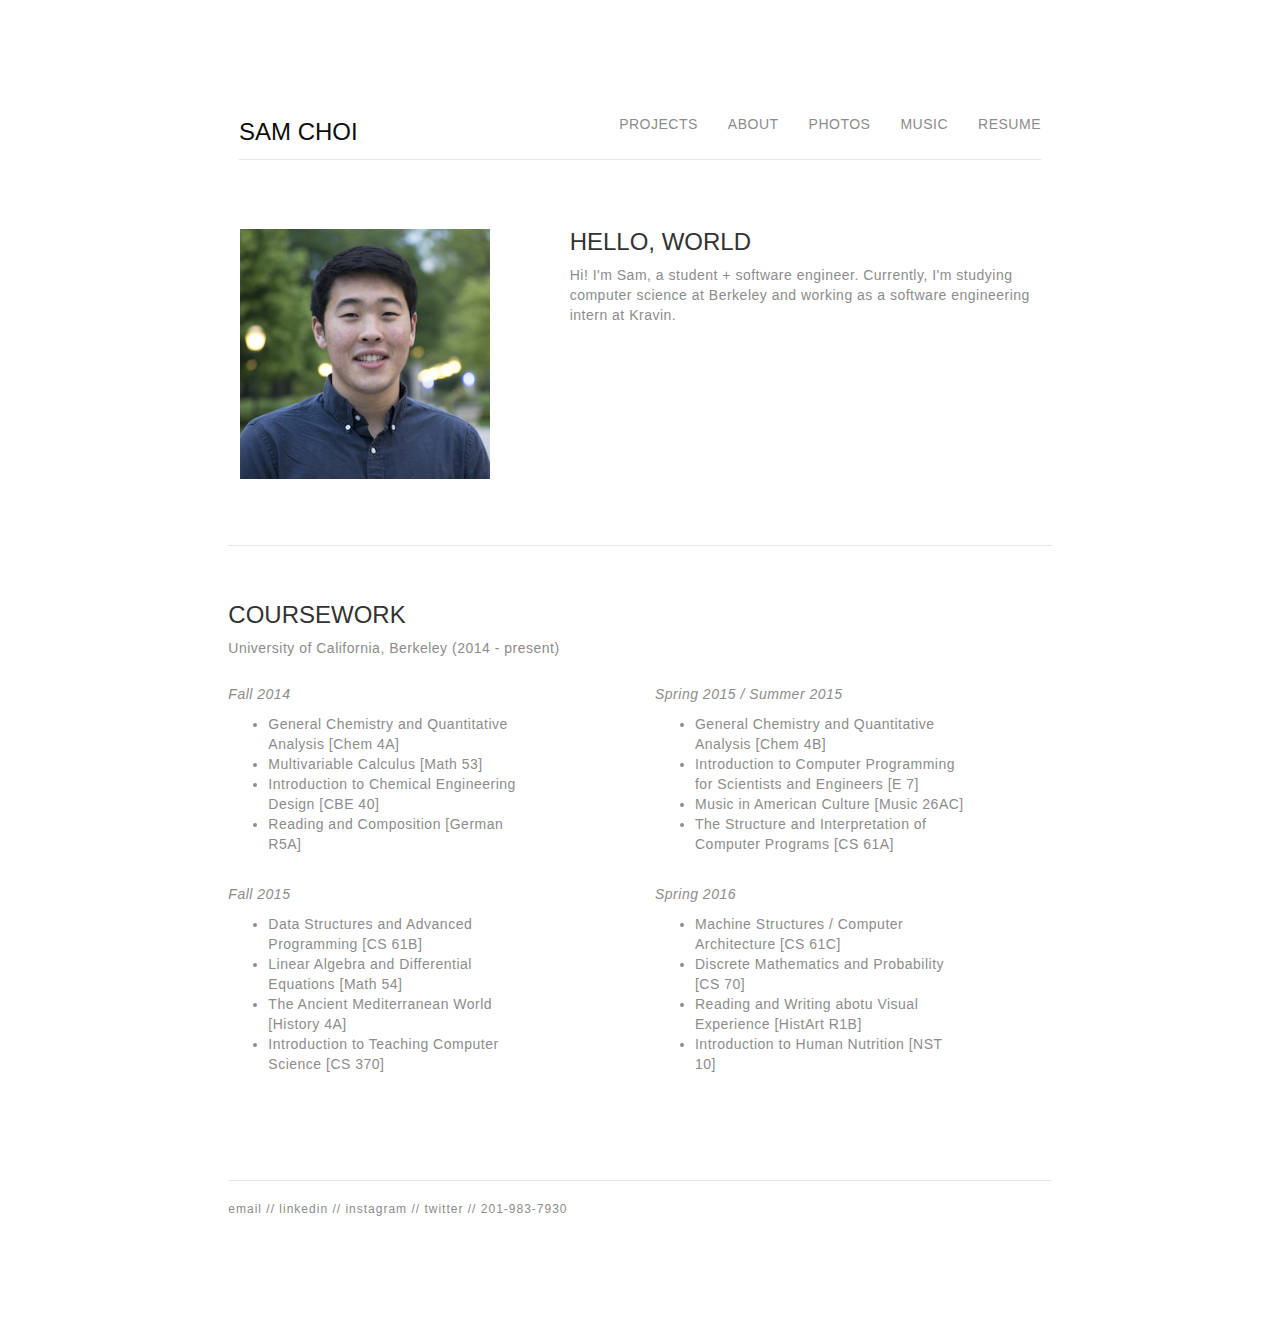
==== about.html @ b7d239d1 "Adding all existing files for samchoi.org" ====
<!DOCTYPE html>

<!-- HTML file for personal website.
Created by Sam Choi.
Last Update: 6-2-16 -->

<html lang="en">
    <head>
        <title>Sam Choi</title>
        <!--    Icon    -->
        <link rel="icon" href="images/homie.ico">
        <!--    CSS    -->
    	<link rel="stylesheet" href="css/style.css"/>
        <link rel="stylesheet" href="css/bootstrap-responsive.min.css"/>
        <link rel="stylesheet" href="css/bootstrap.min.css"/>
    </head>
    <body>
        <br><br><br><br>
        <!--    Navigation Bar    -->
        <nav class="navbar navbar-default" role="navigation">
            <div class="container-fluid">
                <div class = "row">
                    <div class="col-md-1">
                    </div>
                    <div class="col-md-10">
                        <div class="navbar-header" id="name">
                            <a href="./index.html"><h3>SAM CHOI</h3></a>
                        </div>
                        <ul class="nav navbar-nav navbar-right">
                            <li><a href="./projects.html">PROJECTS</a></li>
                            <li ><a href="./about.html">ABOUT</a></li>
                            <li><a href="./photos.html">PHOTOS</a></li>
                            <li><a href="./music.html">MUSIC</a></li>
                            <li><a href="./resume.html">RESUME</a></li>
                        </ul>
                        <br><br>
                        <hr>
                    </div>
                    <div class="col-md-1">
                    </div>
                </div>
            </div>
        </nav>
        <!--    Text    -->
        <div class="row">
            <div class="col-md-1">
            </div>
            <div class="col-md-4">
                <br>
                <img id="profile" src="images/chicago.jpg"/>
            </div>
            <div class="col-md-6">
                <h3>HELLO, WORLD</h3>
                <p>Hi! I'm Sam, a student + software engineer. Currently, I'm studying computer science at Berkeley 
                and working as a software engineering intern at Kravin.</p>
            </div>
            <div class="col-md-1">
            </div>
        </div>
        <br><br>
        <div class="row">
            <div class="col-md-1">
            </div>
            <div class="col-md-10">
                <hr>
            </div>
            <div class="col-md-1">
            </div>
        </div>
        <div class="row">
        	<div class="col-md-1">
        	</div>
        	<div class="col-md-10">
        		<h3>COURSEWORK</h3>
        		<p>University of California, Berkeley (2014 - present)</p>
        	</div>
        	<div class="col-md-1">
        	</div>
        </div>
        <div class="row">
            <div class="col-md-1">
            </div>
            <div class="col-md-4">
                <p><i>Fall 2014</i></p>
                <ul style="list-style-type:disc">
  					<li>General Chemistry and Quantitative Analysis [Chem 4A]</li>
  					<li>Multivariable Calculus [Math 53]</li>
  					<li>Introduction to Chemical Engineering Design [CBE 40]</li>
  					<li>Reading and Composition [German R5A]</li>
				</ul>
				<br>
                <p><i>Fall 2015</i></p>
                <ul style="list-style-type:disc">
  					<li>Data Structures and Advanced Programming [CS 61B]</li>
  					<li>Linear Algebra and Differential Equations [Math 54]</li>
  					<li>The Ancient Mediterranean World [History 4A]</li>
  					<li>Introduction to Teaching Computer Science [CS 370]</li>
				</ul>
            </div>
            <div class="col-md-1">
            </div>
            <div class="col-md-4">
            	<p><i>Spring 2015 / Summer 2015</i></p>
                <ul style="list-style-type:disc">
  					<li>General Chemistry and Quantitative Analysis [Chem 4B]</li>
  					<li>Introduction to Computer Programming for Scientists and Engineers [E 7]</li>
  					<li>Music in American Culture [Music 26AC]</li>
  					<li>The Structure and Interpretation of Computer Programs [CS 61A]</li>
				</ul>
                <br>
                <p><i>Spring 2016</i></p>
                <ul style="list-style-type:disc">
  					<li>Machine Structures / Computer Architecture [CS 61C]</li>
  					<li>Discrete Mathematics and Probability [CS 70]</li>
  					<li>Reading and Writing abotu Visual Experience [HistArt R1B]</li>
  					<li>Introduction to Human Nutrition [NST 10]</li>
				</ul>
            </div>
            <div class="col-md-1">
            </div>
            <div class="col-md-1">
            </div>
        </div>

        <!-- Bottom Navigation Bar -->
        <div class = "row">
            <div class="col-md-1">
            </div>
            <div class="col-md-10">
                <br><br><br>
                <hr>
                <p id="connect">
                    <a href="mailto:sam.choi@berkeley.edu">email</a>
                     // 
                    <a href="https://www.linkedin.com/in/samychoi">linkedin</a>
                     // 
                    <a href="https://www.instagram.com/canibringmycat/">instagram</a>
                     // 
                    <a href="https://twitter.com/canibringmycat">twitter</a> 
                    // 
                    201-983-7930</p>
            </div>
            <div class="col-md-1">
            </div>
        </div>
        <br><br><br><br><br><br>
    </body>
</html>
---- css/style.css ----
/* CSS for samchoi.org */
/* Created by Sam Choi */
/* Last Update: 6-1-15 */

h1 {
	font-family: "HelveticaNeue-Light", "Helvetica Neue Light", "Helvetica Neue", Helvetica, Arial, "Lucida Grande", sans-serif; 
	/* Montserrat */
}

h3 {
	font-family: "HelveticaNeue-Light", "Helvetica Neue Light", "Helvetica Neue", Helvetica, Arial, "Lucida Grande", sans-serif; 
	color: black;
}

p {
	font-size: 14px;
	font-family: "HelveticaNeue-Light", "Helvetica Neue Light", "Helvetica Neue", Helvetica, Arial, "Lucida Grande", sans-serif; 
	font-weight: 400px;
	letter-spacing: 0.5px;
	color: #8c8c8c;
	/* proxima-nova */
}

a {
	font-family: "HelveticaNeue-Light", "Helvetica Neue Light", "Helvetica Neue", Helvetica, Arial, "Lucida Grande", sans-serif; 
	text-decoration: none;
	color: black;
}


div div > hr {
  border-top: 1px solid;
  color: #e6e6e6;
}

div.row {
	margin: auto;
	margin-top: -10px;
	margin-bottom: -40px;

}

div > ul {
	font-size: 14px;
	font-family: "HelveticaNeue-Light", "Helvetica Neue Light", "Helvetica Neue", Helvetica, Arial, "Lucida Grande", sans-serif; 
	font-weight: 400px;
	letter-spacing: 0.5px;
	color: #8c8c8c;
	/* proxima-nova */
}


.navbar .navbar-header > a {
	color: #0d0d0d;
	text-shadow: none;
	font-weight: normal;
	font-size: 36px;
	font-family: "HelveticaNeue-Light", "Helvetica Neue Light", "Helvetica Neue", Helvetica, Arial, "Lucida Grande", sans-serif;
	text-decoration: none; 
}

.navbar .navbar-header > a:hover {
	color: #4d4d4d;
	text-shadow: none;
	font-weight: 600px;
	text-decoration: none;
}

.navbar .nav > li > a {
	color: #8c8c8c;
	text-shadow: none;
}

.navbar .nav > li > a:hover {
	color: black;
	text-shadow: none;
}


div.navbar-header a:visited {
	text-decoration: none;
}

div.navbar-header a:hover {
	text-decoration: none;
}

div.navbar-header a:active {
	text-decoration: none;
}

#profile {
	width: 250px;
	height: auto;
	display: block;
	margin-left: 12px;
}

#text {
	line-height: 30px;
	margin-top: 220px;
	margin-left: 180px;
	display: inline-block;
	width: 500px;
	text-align: left;
}

#name {
	font-size: 50px;
}

#connect {
	color: #8c8c8c;
	font-size: 12px;
	letter-spacing: 1px;
}

#connect > a {
	color: #8c8c8c;
}

#connect > a:hover {
	color: black;
	text-decoration: none;
}

#invisible {
	visibility: hidden;
}

.row {
    padding:2em 10%;
}
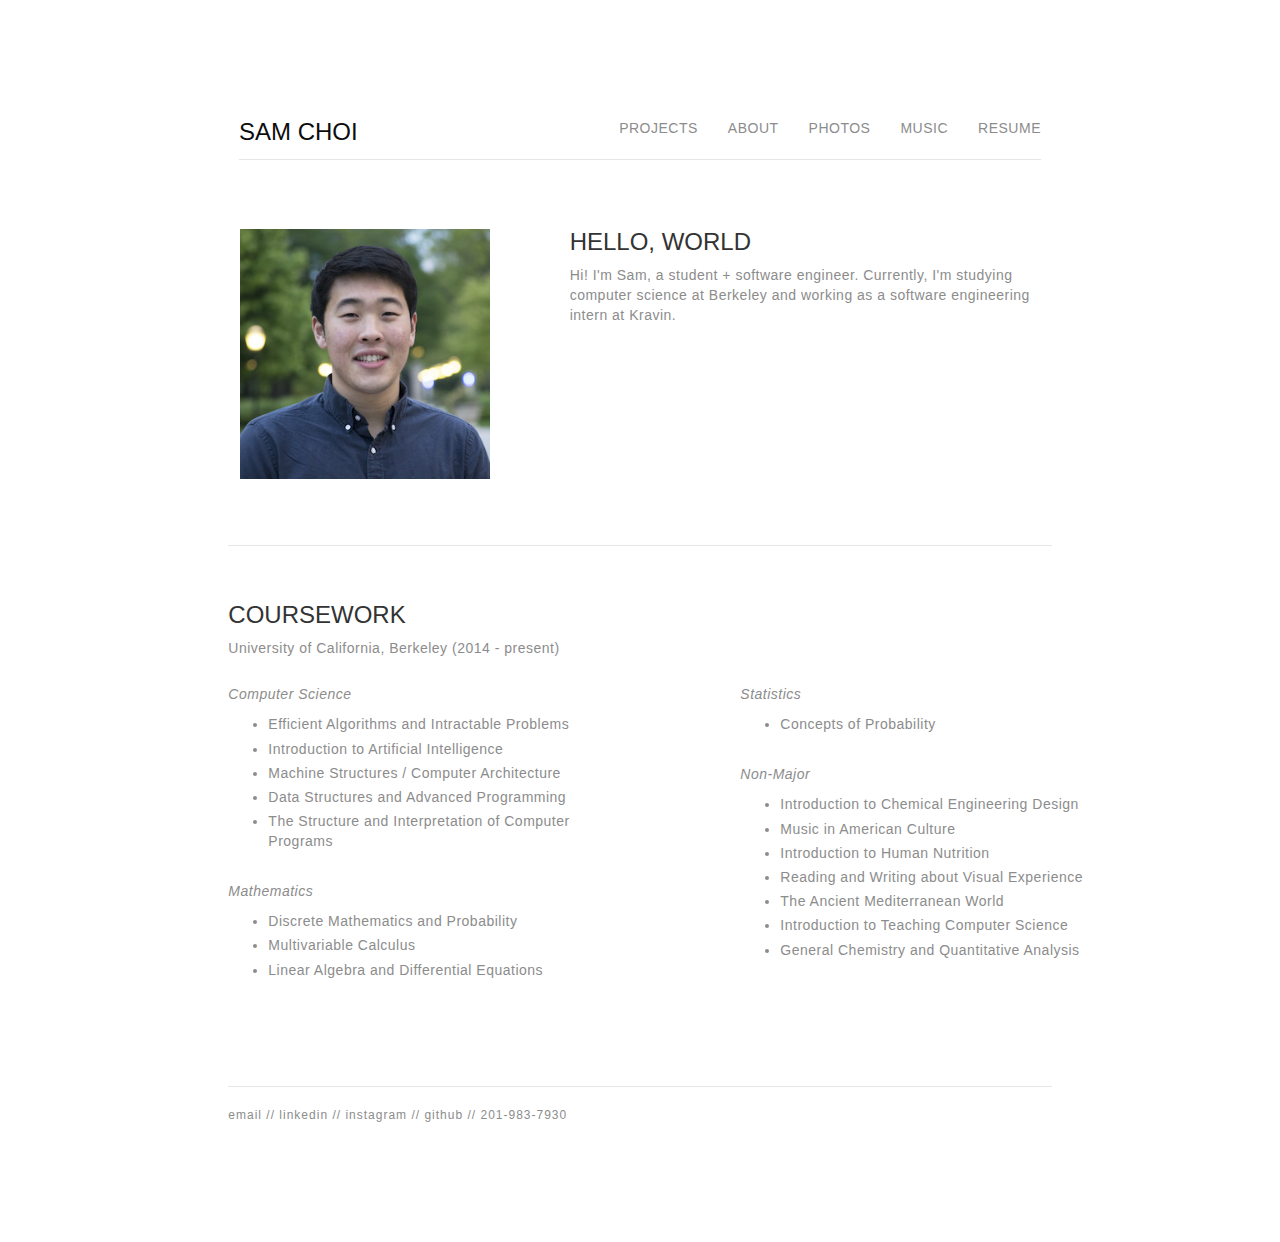
==== commit 05ce2700: "github link in, twitter link out" ====
--- a/about.html
+++ b/about.html
@@ -80,40 +80,40 @@
         <div class="row">
             <div class="col-md-1">
             </div>
-            <div class="col-md-4">
-                <p><i>Fall 2014</i></p>
+            <div class="col-md-5">
+                <p><i>Computer Science</i></p>
                 <ul style="list-style-type:disc">
-  					<li>General Chemistry and Quantitative Analysis [Chem 4A]</li>
-  					<li>Multivariable Calculus [Math 53]</li>
-  					<li>Introduction to Chemical Engineering Design [CBE 40]</li>
-  					<li>Reading and Composition [German R5A]</li>
+                    <li>Efficient Algorithms and Intractable Problems</li>
+                    <li>Introduction to Artificial Intelligence</li>
+                    <li>Machine Structures / Computer Architecture</li>
+                    <li>Data Structures and Advanced Programming</li>
+                    <li>The Structure and Interpretation of Computer Programs</li>
 				</ul>
 				<br>
-                <p><i>Fall 2015</i></p>
+                <p><i>Mathematics</i></p>
                 <ul style="list-style-type:disc">
-  					<li>Data Structures and Advanced Programming [CS 61B]</li>
-  					<li>Linear Algebra and Differential Equations [Math 54]</li>
-  					<li>The Ancient Mediterranean World [History 4A]</li>
-  					<li>Introduction to Teaching Computer Science [CS 370]</li>
+                    <li>Discrete Mathematics and Probability</li>
+                    <li>Multivariable Calculus</li>
+  					<li>Linear Algebra and Differential Equations</li>
 				</ul>
             </div>
             <div class="col-md-1">
             </div>
-            <div class="col-md-4">
-            	<p><i>Spring 2015 / Summer 2015</i></p>
+            <div class="col-md-5">
+            	<p><i>Statistics</i></p>
                 <ul style="list-style-type:disc">
-  					<li>General Chemistry and Quantitative Analysis [Chem 4B]</li>
-  					<li>Introduction to Computer Programming for Scientists and Engineers [E 7]</li>
-  					<li>Music in American Culture [Music 26AC]</li>
-  					<li>The Structure and Interpretation of Computer Programs [CS 61A]</li>
+                    <li>Concepts of Probability</li>
 				</ul>
                 <br>
-                <p><i>Spring 2016</i></p>
+                <p><i>Non-Major</i></p>
                 <ul style="list-style-type:disc">
-  					<li>Machine Structures / Computer Architecture [CS 61C]</li>
-  					<li>Discrete Mathematics and Probability [CS 70]</li>
-  					<li>Reading and Writing abotu Visual Experience [HistArt R1B]</li>
-  					<li>Introduction to Human Nutrition [NST 10]</li>
+                    <li>Introduction to Chemical Engineering Design</li>
+                    <li>Music in American Culture</li>
+  					<li>Introduction to Human Nutrition</li>
+                    <li>Reading and Writing about Visual Experience</li>
+                    <li>The Ancient Mediterranean World</li>
+                    <li>Introduction to Teaching Computer Science</li>
+                    <li>General Chemistry and Quantitative Analysis</li>
 				</ul>
             </div>
             <div class="col-md-1">
@@ -136,7 +136,7 @@
                      // 
                     <a href="https://www.instagram.com/canibringmycat/">instagram</a>
                      // 
-                    <a href="https://twitter.com/canibringmycat">twitter</a> 
+                    <a href="https://github.com/canibringmycat">github</a> 
                     // 
                     201-983-7930</p>
             </div>
--- a/css/style.css
+++ b/css/style.css
@@ -25,6 +25,10 @@
 	font-family: "HelveticaNeue-Light", "Helvetica Neue Light", "Helvetica Neue", Helvetica, Arial, "Lucida Grande", sans-serif; 
 	text-decoration: none;
 	color: black;
+}
+
+li {
+	margin: 0.3em 0;
 }
 
 
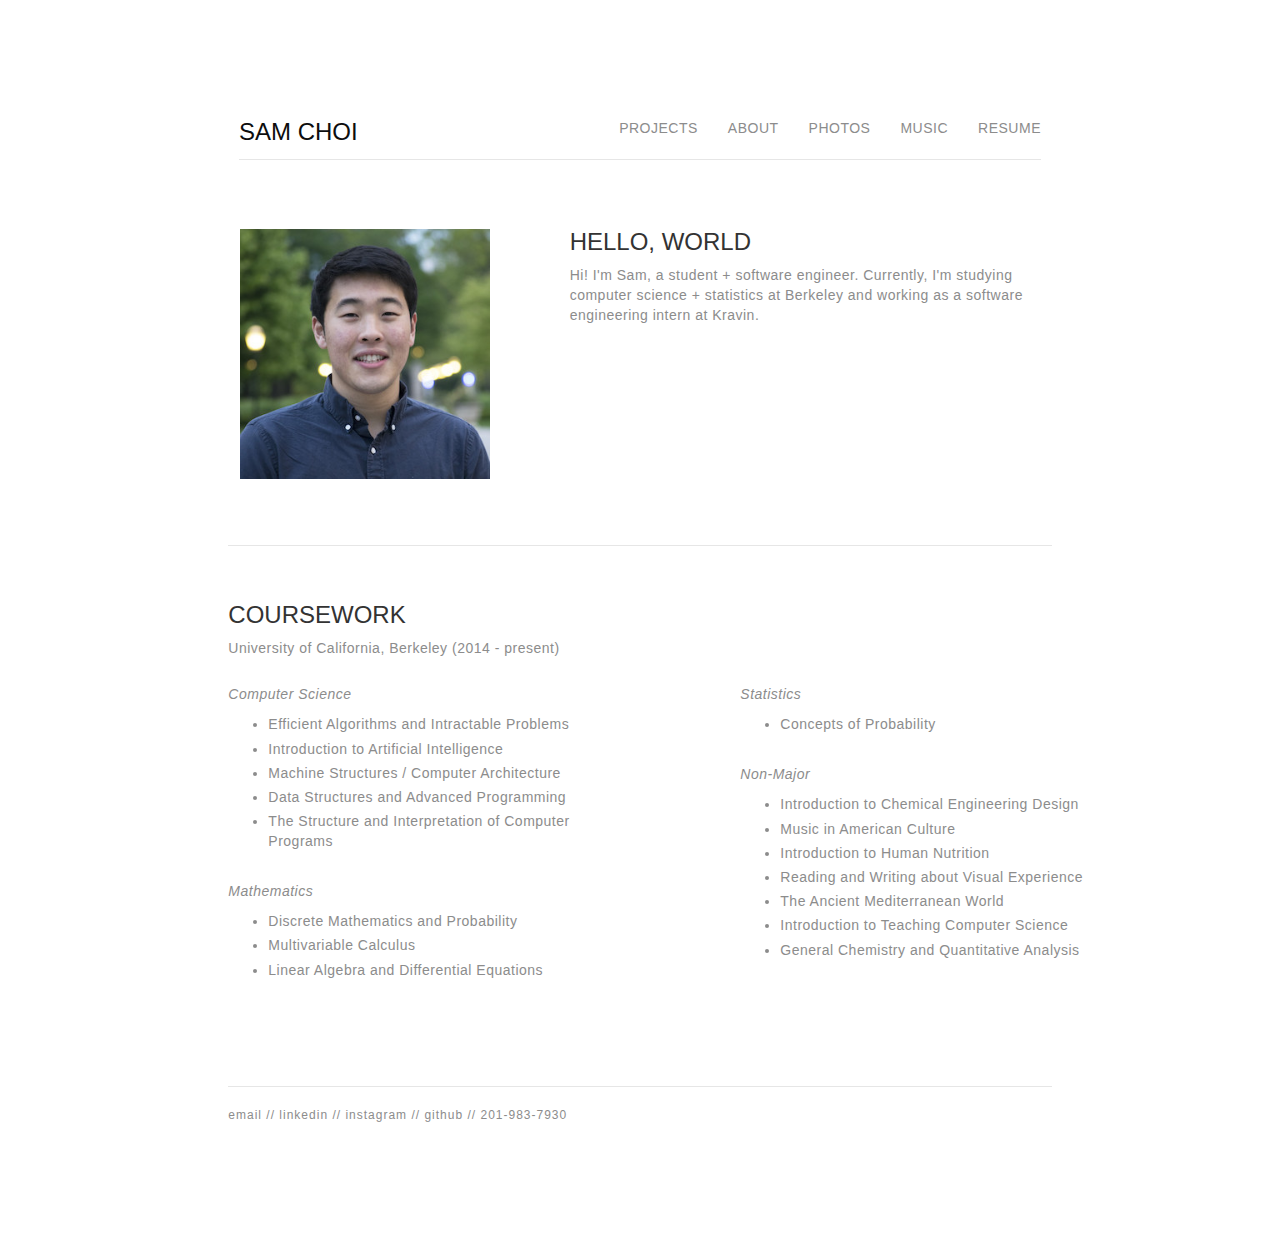
==== commit 45d0fc17: "cs + stats" ====
--- a/about.html
+++ b/about.html
@@ -51,8 +51,7 @@
             </div>
             <div class="col-md-6">
                 <h3>HELLO, WORLD</h3>
-                <p>Hi! I'm Sam, a student + software engineer. Currently, I'm studying computer science at Berkeley 
-                and working as a software engineering intern at Kravin.</p>
+                <p>Hi! I'm Sam, a student + software engineer. Currently, I'm studying computer science + statistics at Berkeley and working as a software engineering intern at Kravin.</p>
             </div>
             <div class="col-md-1">
             </div>
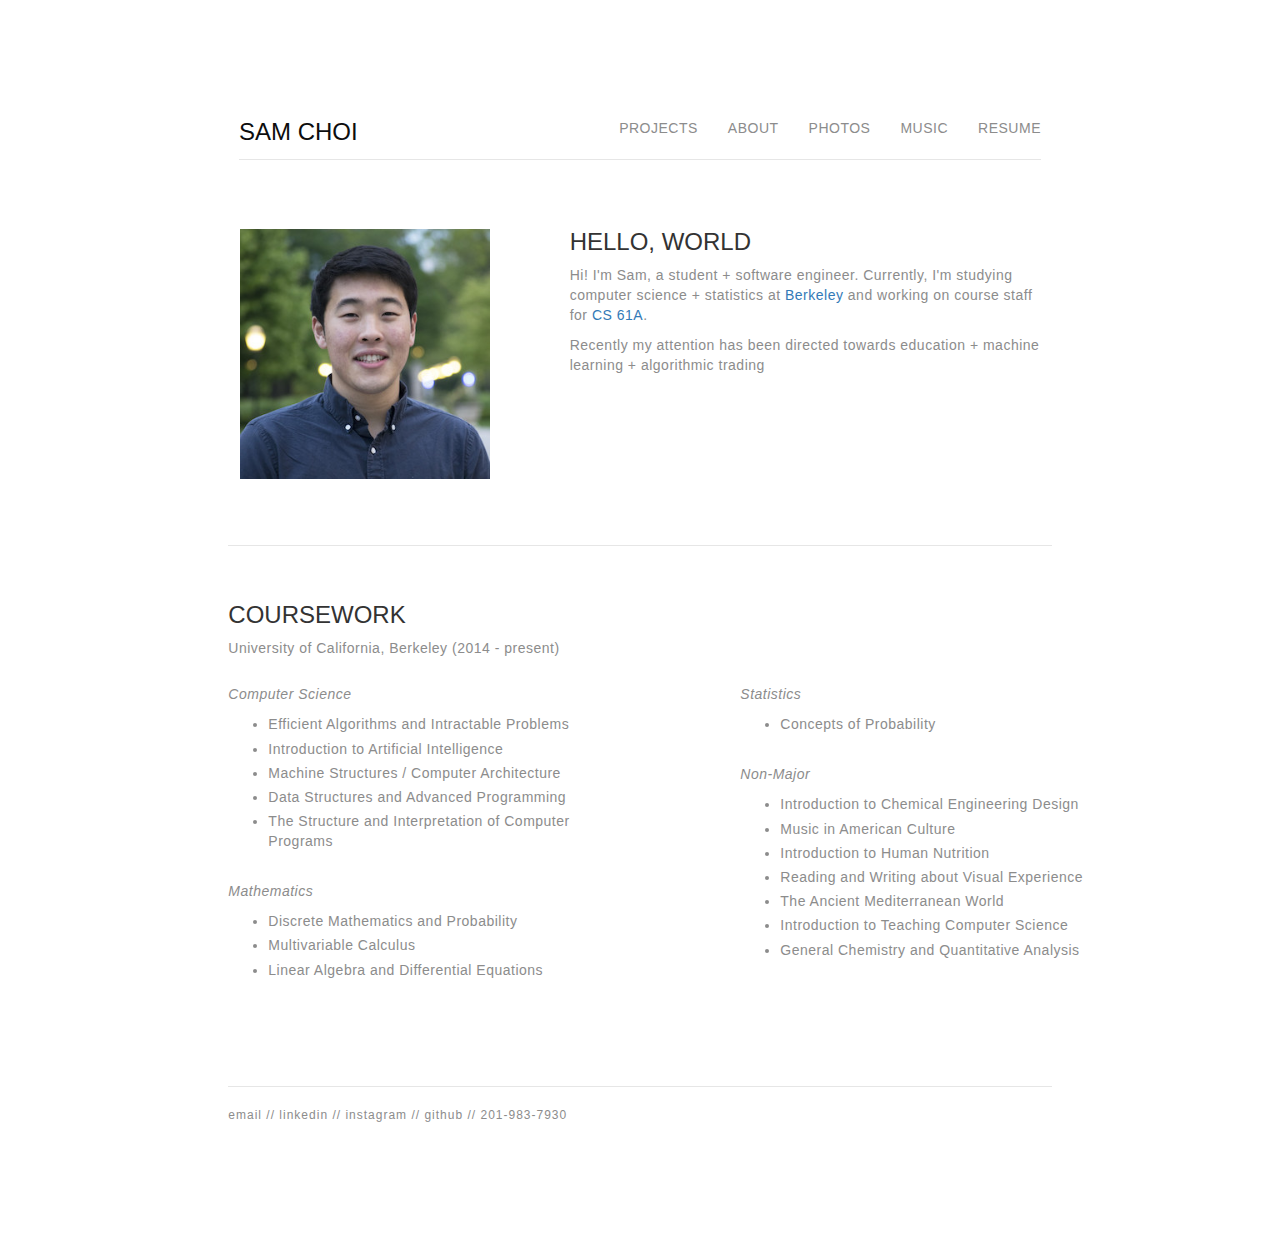
==== commit d7964982: "interests" ====
--- a/about.html
+++ b/about.html
@@ -51,7 +51,9 @@
             </div>
             <div class="col-md-6">
                 <h3>HELLO, WORLD</h3>
-                <p>Hi! I'm Sam, a student + software engineer. Currently, I'm studying computer science + statistics at Berkeley and working as a software engineering intern at Kravin.</p>
+                <p>Hi! I'm Sam, a student + software engineer. Currently, I'm studying computer science + statistics at <a href="http://www.berkeley.edu"/>Berkeley</a> and working on course staff for <a href="http://www.cs61a.org/">CS 61A</a>.</p>
+
+                <p>Recently my attention has been directed towards education + machine learning + algorithmic trading</p>
             </div>
             <div class="col-md-1">
             </div>
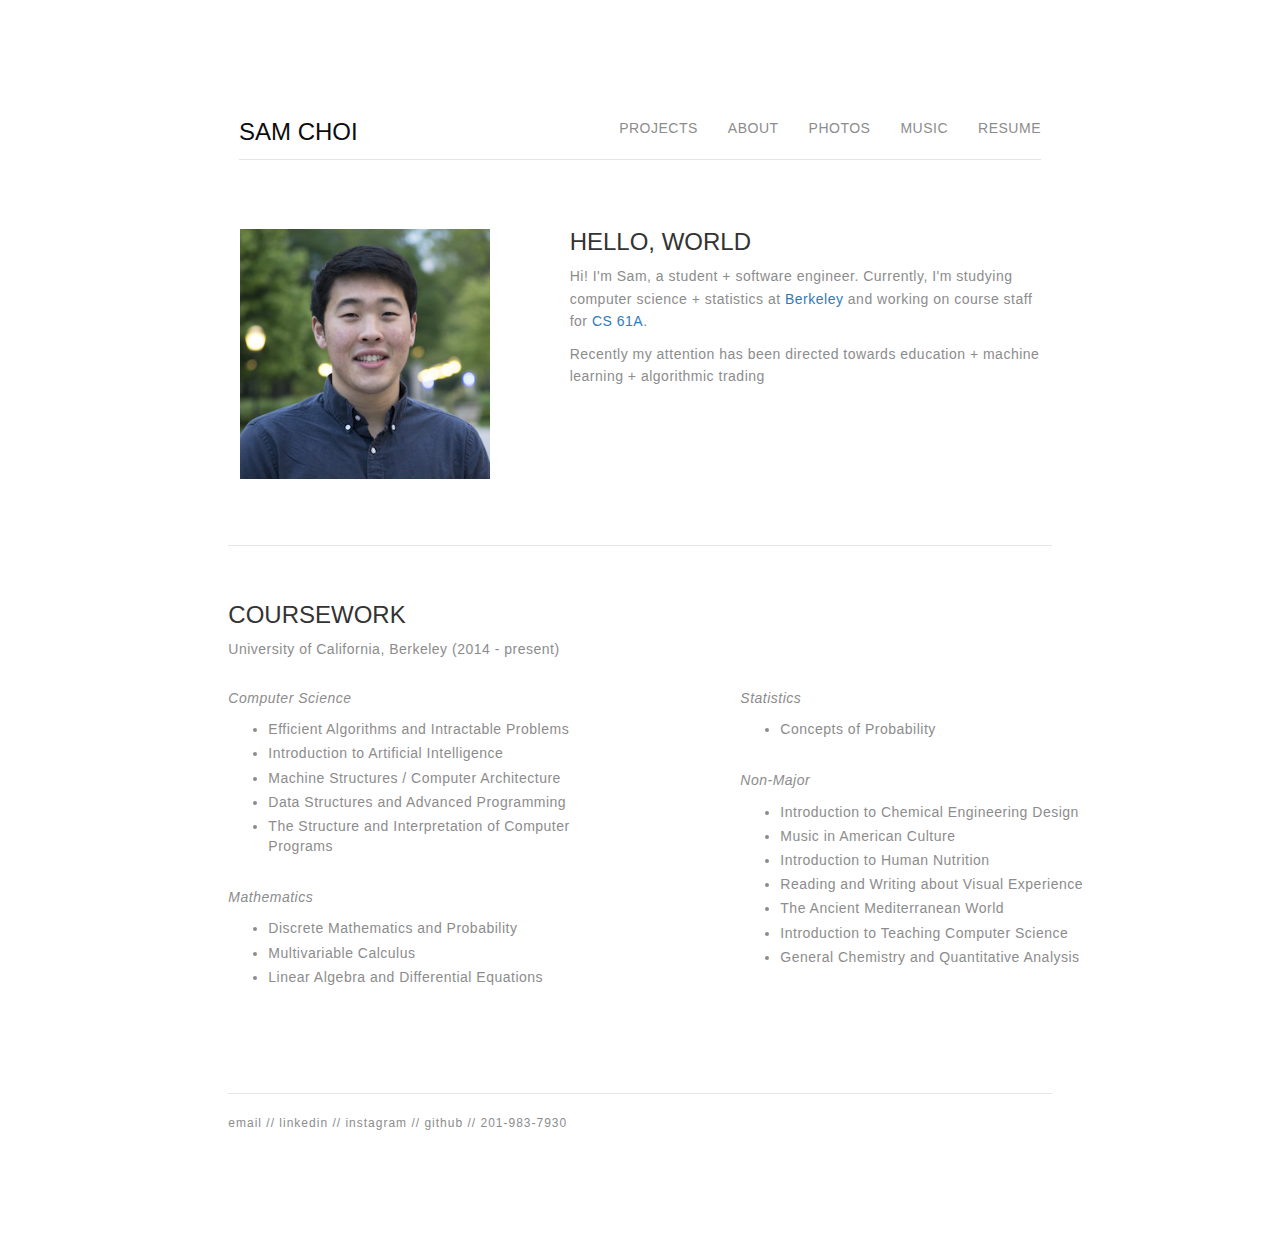
==== commit 9cc08bbf: "fix for page extensions" ====
--- a/about.html
+++ b/about.html
@@ -8,11 +8,11 @@
     <head>
         <title>Sam Choi</title>
         <!--    Icon    -->
-        <link rel="icon" href="images/homie.ico">
+        <link rel="icon" href="/images/homie.ico">
         <!--    CSS    -->
-    	<link rel="stylesheet" href="css/style.css"/>
-        <link rel="stylesheet" href="css/bootstrap-responsive.min.css"/>
-        <link rel="stylesheet" href="css/bootstrap.min.css"/>
+    	<link rel="stylesheet" href="/css/style.css"/>
+        <link rel="stylesheet" href="/css/bootstrap-responsive.min.css"/>
+        <link rel="stylesheet" href="/css/bootstrap.min.css"/>
     </head>
     <body>
         <br><br><br><br>
@@ -24,14 +24,14 @@
                     </div>
                     <div class="col-md-10">
                         <div class="navbar-header" id="name">
-                            <a href="./index.html"><h3>SAM CHOI</h3></a>
+                            <a href="/index.html"><h3>SAM CHOI</h3></a>
                         </div>
                         <ul class="nav navbar-nav navbar-right">
-                            <li><a href="./projects.html">PROJECTS</a></li>
-                            <li ><a href="./about.html">ABOUT</a></li>
-                            <li><a href="./photos.html">PHOTOS</a></li>
-                            <li><a href="./music.html">MUSIC</a></li>
-                            <li><a href="./resume.html">RESUME</a></li>
+                            <li><a href="/projects.html">PROJECTS</a></li>
+                            <li ><a href="/about.html">ABOUT</a></li>
+                            <li><a href="/photos.html">PHOTOS</a></li>
+                            <li><a href="/music.html">MUSIC</a></li>
+                            <li><a href="/resume.html">RESUME</a></li>
                         </ul>
                         <br><br>
                         <hr>
@@ -47,7 +47,7 @@
             </div>
             <div class="col-md-4">
                 <br>
-                <img id="profile" src="images/chicago.jpg"/>
+                <img id="profile" src="/images/chicago.jpg"/>
             </div>
             <div class="col-md-6">
                 <h3>HELLO, WORLD</h3>
--- a/css/style.css
+++ b/css/style.css
@@ -18,7 +18,12 @@
 	font-weight: 400px;
 	letter-spacing: 0.5px;
 	color: #8c8c8c;
+	line-height: 160%;
 	/* proxima-nova */
+}
+
+.highlight {
+	color: black;
 }
 
 a {
@@ -60,7 +65,9 @@
 	font-weight: normal;
 	font-size: 36px;
 	font-family: "HelveticaNeue-Light", "Helvetica Neue Light", "Helvetica Neue", Helvetica, Arial, "Lucida Grande", sans-serif;
-	text-decoration: none; 
+	text-decoration: none;
+	-webkit-transition: color 0.1s; /* For Safari 3.1 to 6.0 */
+    transition: color 0.1s;
 }
 
 .navbar .navbar-header > a:hover {
@@ -73,11 +80,16 @@
 .navbar .nav > li > a {
 	color: #8c8c8c;
 	text-shadow: none;
+	-webkit-transition: color 0.1s; /* For Safari 3.1 to 6.0 */
+    transition: color 0.1s;
+    text-decoration: none;
+
 }
 
 .navbar .nav > li > a:hover {
 	color: black;
 	text-shadow: none;
+	text-decoration: none;
 }
 
 
@@ -136,10 +148,68 @@
     padding:2em 10%;
 }
 
-
-
-
-
-
-
-
+#playlist {
+	text-align: center;
+}
+
+#playlist-title {
+	font-size: 20px;
+	margin-top: 20px;
+	margin-bottom: 20px;
+}
+
+#playlist-title a {
+	text-decoration: none;
+	font-family: "HelveticaNeue-Light", "Helvetica Neue Light", "Helvetica Neue", Helvetica, Arial, "Lucida Grande", sans-serif; 
+	font-weight: 400px;
+	letter-spacing: 0.5px;
+	color: #8c8c8c;
+    -webkit-transition: color 0.1s; /* For Safari 3.1 to 6.0 */
+    transition: color 0.1s;
+}
+
+#playlist-title a:hover {
+	color: #000000;
+    /*color: #7E0309;*/
+    text-decoration: none;
+}
+
+#project-image {
+	height: auto;
+    width: 300px;
+    display: block;
+}
+
+#project-title {
+	text-align: right;
+	margin-right: 110px;
+	font-family: "HelveticaNeue-Light", "Helvetica Neue Light", "Helvetica Neue", Helvetica, Arial, "Lucida Grande", sans-serif; 
+	color: black;
+}
+
+#project-description {
+	text-align: left;
+	margin-right: 110px;
+	font-size: 14px;
+	font-family: "HelveticaNeue-Light", "Helvetica Neue Light", "Helvetica Neue", Helvetica, Arial, "Lucida Grande", sans-serif; 
+	font-weight: 400px;
+	letter-spacing: 0.5px;
+	color: #8c8c8c;
+	margin-top: 15px;
+}
+
+a:link img {
+	opacity: 1.0;
+	transition: opacity .25s ease-in-out;
+    -moz-transition: opacity .25s ease-in-out;
+    -webkit-transition: opacity .25s ease-in-out;
+}
+
+a:hover img {
+	opacity: 0.7;
+	filter: alpha(opacity=70);
+}
+
+
+
+
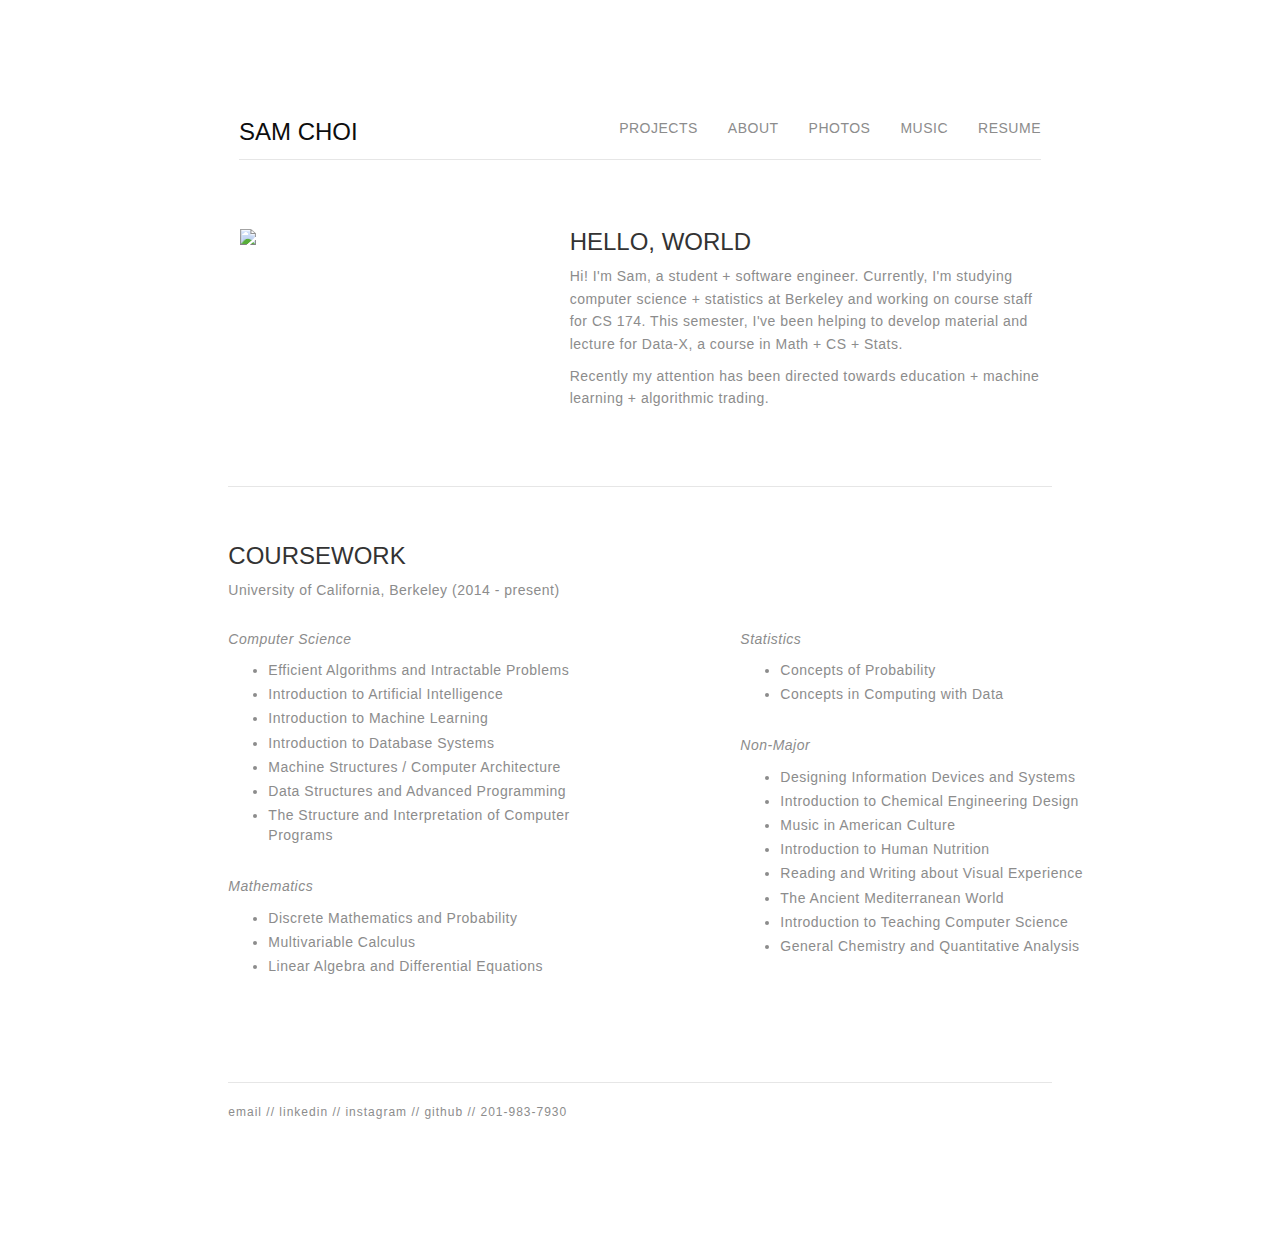
==== commit fa308bc6: "updates to about, music" ====
--- a/about.html
+++ b/about.html
@@ -2,17 +2,17 @@
 
 <!-- HTML file for personal website.
 Created by Sam Choi.
-Last Update: 6-2-16 -->
+Last Update: 12-27-16 -->
 
 <html lang="en">
     <head>
-        <title>Sam Choi</title>
+        <title>About &mdash; Sam Choi</title>
         <!--    Icon    -->
-        <link rel="icon" href="/images/homie.ico">
+        <link rel="icon" href="./images/homie.ico">
         <!--    CSS    -->
-    	<link rel="stylesheet" href="/css/style.css"/>
-        <link rel="stylesheet" href="/css/bootstrap-responsive.min.css"/>
-        <link rel="stylesheet" href="/css/bootstrap.min.css"/>
+    	<link rel="stylesheet" href="./css/style.css"/>
+        <link rel="stylesheet" href="./css/bootstrap-responsive.min.css"/>
+        <link rel="stylesheet" href="./css/bootstrap.min.css"/>
     </head>
     <body>
         <br><br><br><br>
@@ -24,14 +24,14 @@
                     </div>
                     <div class="col-md-10">
                         <div class="navbar-header" id="name">
-                            <a href="/index.html"><h3>SAM CHOI</h3></a>
+                            <a href="./index.html"><h3>SAM CHOI</h3></a>
                         </div>
                         <ul class="nav navbar-nav navbar-right">
-                            <li><a href="/projects.html">PROJECTS</a></li>
-                            <li ><a href="/about.html">ABOUT</a></li>
-                            <li><a href="/photos.html">PHOTOS</a></li>
-                            <li><a href="/music.html">MUSIC</a></li>
-                            <li><a href="/resume.html">RESUME</a></li>
+                            <li><a href="./projects.html">PROJECTS</a></li>
+                            <li ><a href="./about.html">ABOUT</a></li>
+                            <li><a href="./photos.html">PHOTOS</a></li>
+                            <li><a href="./music.html">MUSIC</a></li>
+                            <li><a href="./resume.html">RESUME</a></li>
                         </ul>
                         <br><br>
                         <hr>
@@ -47,13 +47,13 @@
             </div>
             <div class="col-md-4">
                 <br>
-                <img id="profile" src="/images/chicago.jpg"/>
+                <img id="profile" src="./images/blu.jpg"/>
             </div>
             <div class="col-md-6">
                 <h3>HELLO, WORLD</h3>
-                <p>Hi! I'm Sam, a student + software engineer. Currently, I'm studying computer science + statistics at <a href="http://www.berkeley.edu"/>Berkeley</a> and working on course staff for <a href="http://www.cs61a.org/">CS 61A</a>.</p>
+                <p id="about-bio">Hi! I'm Sam, a student + software engineer. Currently, I'm studying computer science + statistics at <a href="http://www.berkeley.edu"/>Berkeley</a> and working on course staff for <a href="https://people.eecs.berkeley.edu/~jordan/courses/174-spring15/">CS 174</a>. This semester, I've been helping to develop material and lecture for <a href="https://data-x.blog/syllabus-data-x/">Data-X</a>, a course in Math + CS + Stats.</p>
 
-                <p>Recently my attention has been directed towards education + machine learning + algorithmic trading</p>
+                <p>Recently my attention has been directed towards education + machine learning + algorithmic trading.</p>
             </div>
             <div class="col-md-1">
             </div>
@@ -86,6 +86,8 @@
                 <ul style="list-style-type:disc">
                     <li>Efficient Algorithms and Intractable Problems</li>
                     <li>Introduction to Artificial Intelligence</li>
+                    <li>Introduction to Machine Learning</li>
+                    <li>Introduction to Database Systems</li>
                     <li>Machine Structures / Computer Architecture</li>
                     <li>Data Structures and Advanced Programming</li>
                     <li>The Structure and Interpretation of Computer Programs</li>
@@ -104,10 +106,12 @@
             	<p><i>Statistics</i></p>
                 <ul style="list-style-type:disc">
                     <li>Concepts of Probability</li>
+                    <li>Concepts in Computing with Data</li>
 				</ul>
                 <br>
                 <p><i>Non-Major</i></p>
                 <ul style="list-style-type:disc">
+                    <li>Designing Information Devices and Systems</li>
                     <li>Introduction to Chemical Engineering Design</li>
                     <li>Music in American Culture</li>
   					<li>Introduction to Human Nutrition</li>
--- a/css/style.css
+++ b/css/style.css
@@ -106,7 +106,7 @@
 }
 
 #profile {
-	width: 250px;
+	width: 280px;
 	height: auto;
 	display: block;
 	margin-left: 12px;
@@ -210,6 +210,19 @@
 	filter: alpha(opacity=70);
 }
 
-
-
-
+#about-bio a {
+	color: #8c8c8c;
+	-webkit-transition: color 0.1s; /* For Safari 3.1 to 6.0 */
+    transition: color 0.1s;
+}
+
+#about-bio a:hover {
+	color: #75cac2;
+}
+
+#about-bio a:visited, a:active {
+	text-decoration: none;
+}
+
+
+
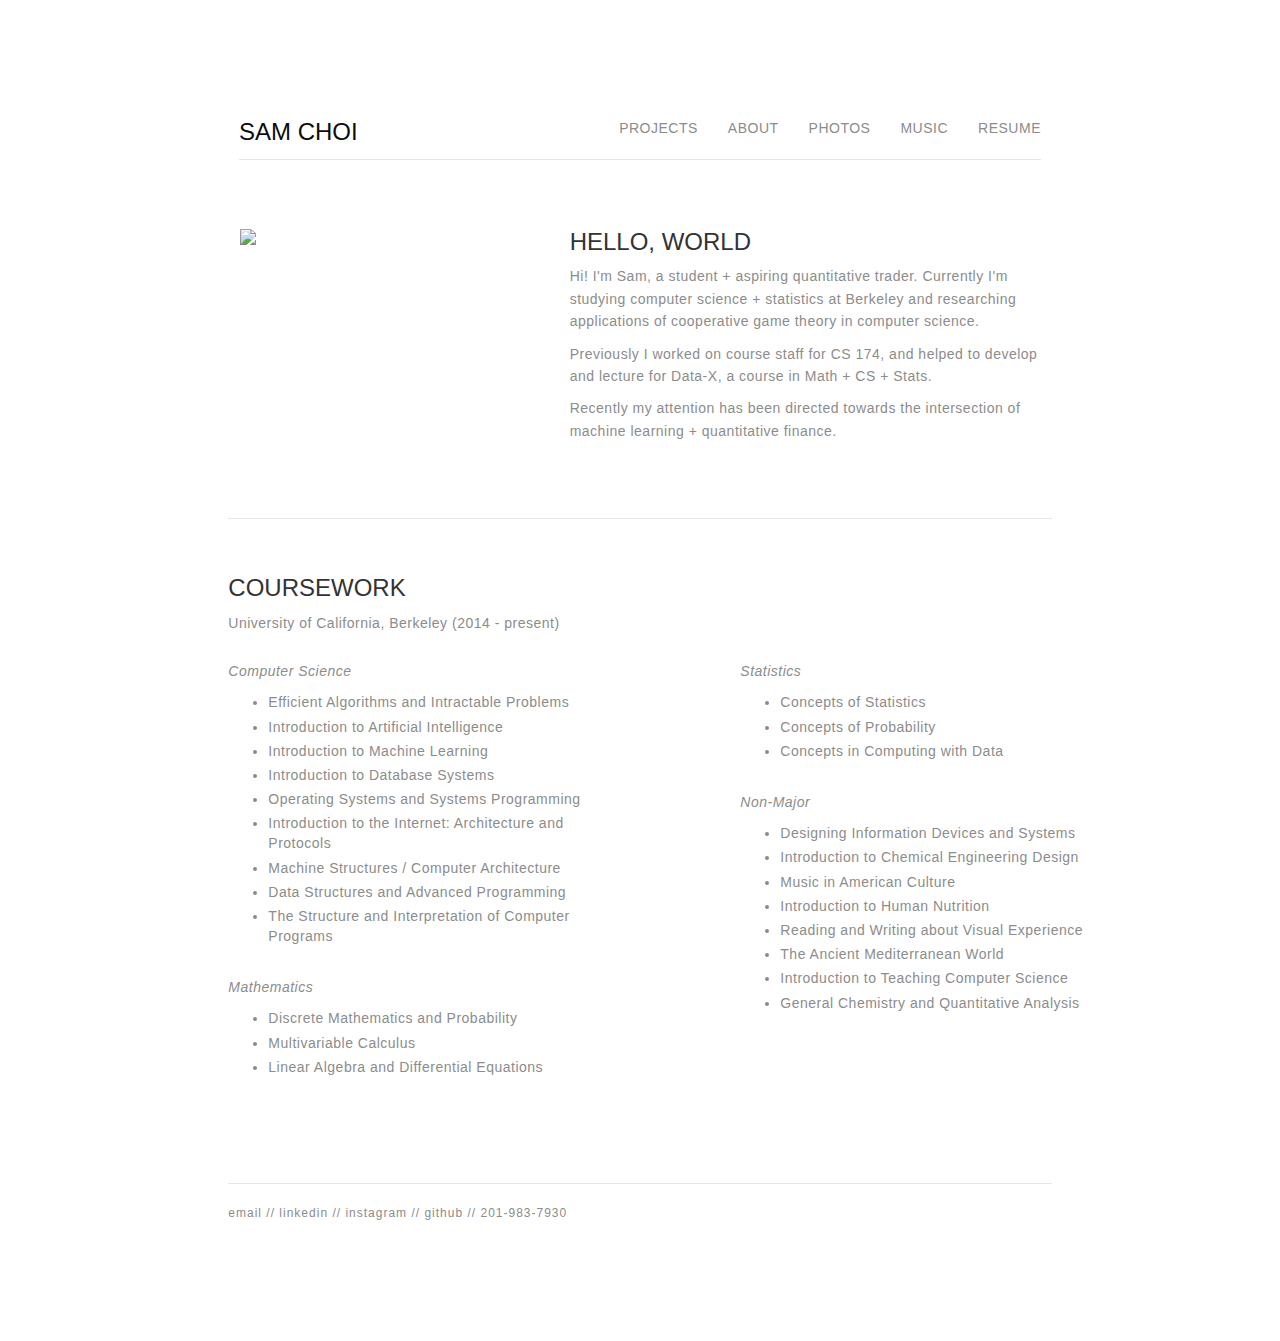
==== commit 09ac5945: "updated about and project pages" ====
--- a/about.html
+++ b/about.html
@@ -47,13 +47,15 @@
             </div>
             <div class="col-md-4">
                 <br>
-                <img id="profile" src="./images/blu.jpg"/>
+                <img id="profile" src="./images/flash.jpg"/>
             </div>
             <div class="col-md-6">
                 <h3>HELLO, WORLD</h3>
-                <p id="about-bio">Hi! I'm Sam, a student + software engineer. Currently, I'm studying computer science + statistics at <a href="http://www.berkeley.edu"/>Berkeley</a> and working on course staff for <a href="https://people.eecs.berkeley.edu/~jordan/courses/174-spring15/">CS 174</a>. This semester, I've been helping to develop material and lecture for <a href="https://data-x.blog/syllabus-data-x/">Data-X</a>, a course in Math + CS + Stats.</p>
+                <p id="about-bio">Hi! I'm Sam, a student + aspiring quantitative trader. Currently I'm studying computer science + statistics at <a href="http://www.berkeley.edu"/>Berkeley</a> and researching applications of cooperative game theory in computer science.</p>
 
-                <p>Recently my attention has been directed towards education + machine learning + algorithmic trading.</p>
+                <p id="about-bio">Previously I worked on course staff for <a href="https://people.eecs.berkeley.edu/~jordan/courses/174-spring15/">CS 174</a>, and helped to develop and lecture for <a href="https://data-x.blog/syllabus/">Data-X</a>, a course in Math + CS + Stats.</p>
+
+                <p>Recently my attention has been directed towards the intersection of machine learning + quantitative finance.</p>
             </div>
             <div class="col-md-1">
             </div>
@@ -88,6 +90,8 @@
                     <li>Introduction to Artificial Intelligence</li>
                     <li>Introduction to Machine Learning</li>
                     <li>Introduction to Database Systems</li>
+                    <li>Operating Systems and Systems Programming</li>
+                    <li>Introduction to the Internet: Architecture and Protocols</li>
                     <li>Machine Structures / Computer Architecture</li>
                     <li>Data Structures and Advanced Programming</li>
                     <li>The Structure and Interpretation of Computer Programs</li>
@@ -105,6 +109,7 @@
             <div class="col-md-5">
             	<p><i>Statistics</i></p>
                 <ul style="list-style-type:disc">
+                    <li>Concepts of Statistics</li>
                     <li>Concepts of Probability</li>
                     <li>Concepts in Computing with Data</li>
 				</ul>
--- a/css/style.css
+++ b/css/style.css
@@ -188,7 +188,7 @@
 }
 
 #project-description {
-	text-align: left;
+	text-align: right;
 	margin-right: 110px;
 	font-size: 14px;
 	font-family: "HelveticaNeue-Light", "Helvetica Neue Light", "Helvetica Neue", Helvetica, Arial, "Lucida Grande", sans-serif; 
